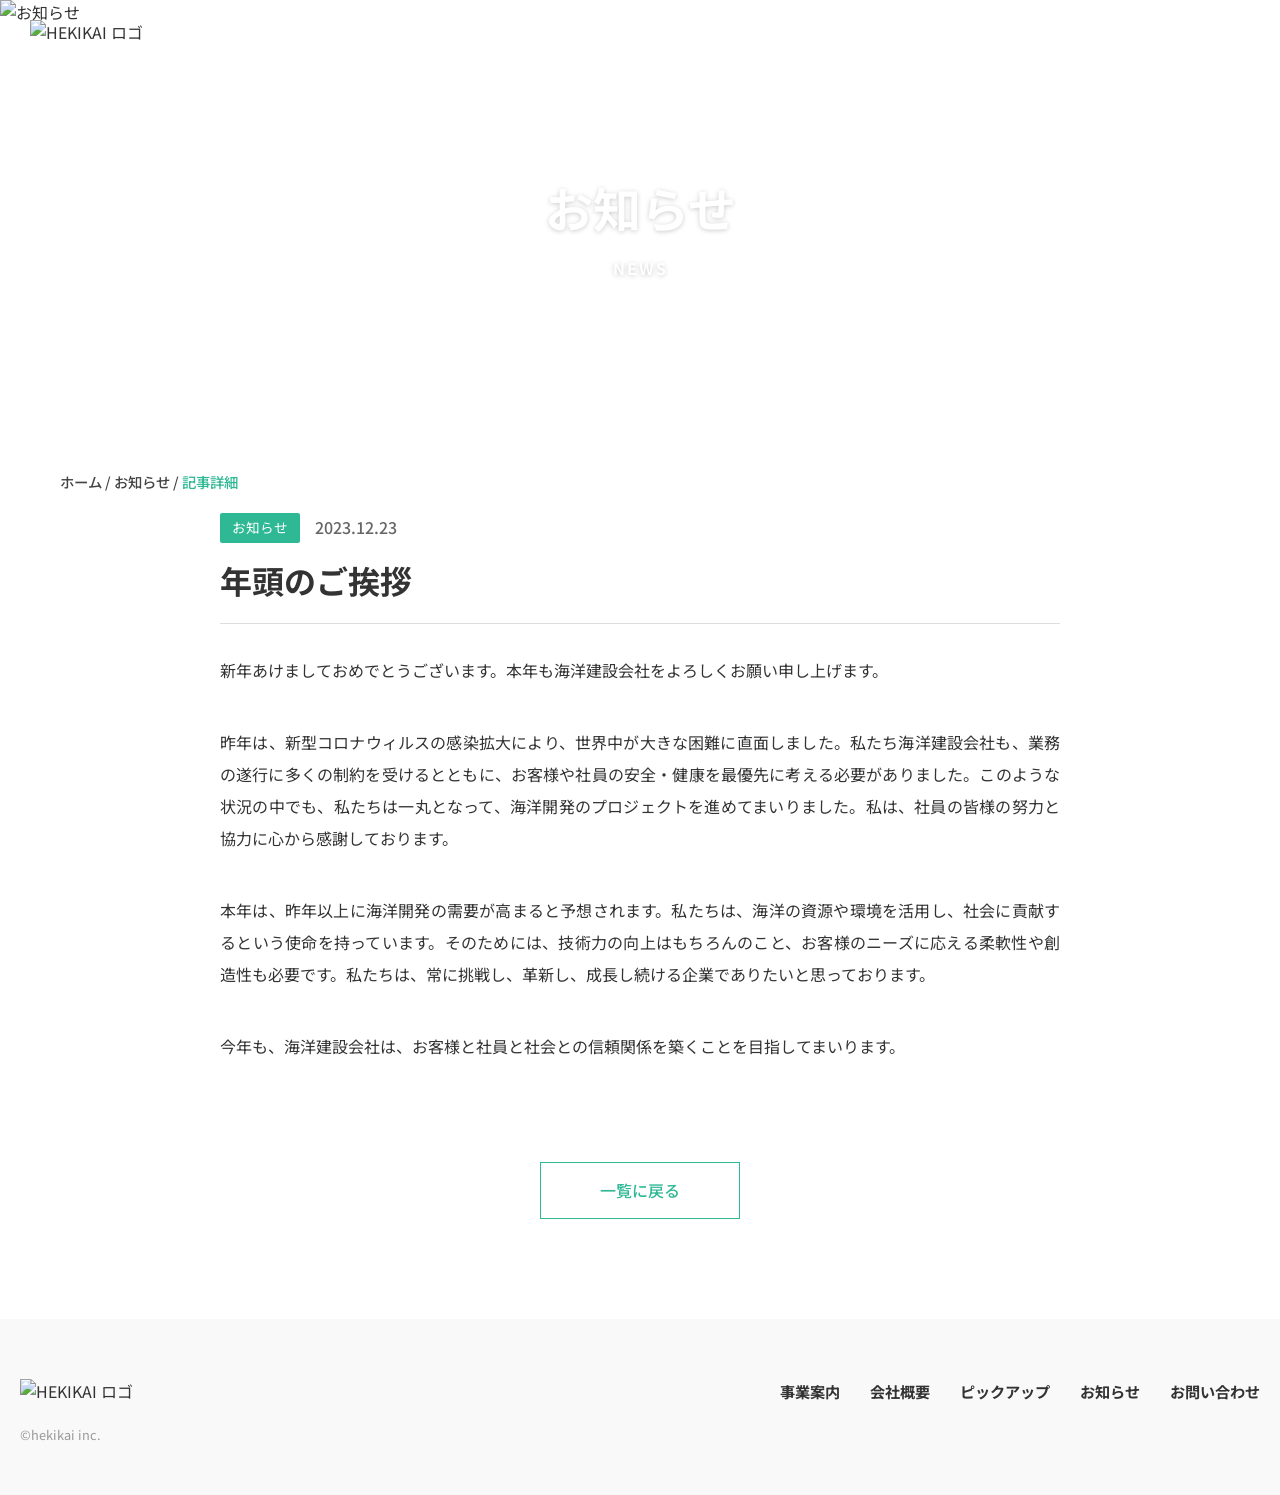
==== article.html @ 515c90c8 "Add files via upload" ====
<!DOCTYPE html>
<html lang="ja">
  <head>
    <meta charset="UTF-8" />
    <meta name="viewport" content="width=device-width, initial-scale=1.0" />
    <title>HEKIKAI - お知らせ詳細</title>
    <link rel="preconnect" href="https://fonts.googleapis.com" />
    <link rel="preconnect" href="https://fonts.gstatic.com" crossorigin />
    <link
      href="https://fonts.googleapis.com/css2?family=Noto+Sans+JP:wght@100..900&display=swap"
      rel="stylesheet"
    />
    <link rel="stylesheet" href="style.css" />
  </head>
  <body>
    <header class="header-wrapper">
      <section class="header-container" id="main-header">
        <div class="header-content">
          <a href="index.html">
            <img class="logo" src="img/logo.png" alt="HEKIKAI ロゴ" />
          </a>
          <input type="checkbox" id="nav-toggle" class="nav-toggle" />
          <label for="nav-toggle" class="hamburger">
            <span></span><span></span><span></span>
          </label>
          <nav id="nav">
            <ul>
              <li><a href="service.html">事業案内</a></li>
              <li><a href="company.html">会社概要</a></li>
              <li><a href="pickup.html">ピックアップ</a></li>
              <li><a href="contact.html">お問い合わせ</a></li>
            </ul>
          </nav>
        </div>
      </section>

      <section class="header-container" id="fixed-header">
        <div class="header-content fixed-header-content">
          <a href="index.html">
            <img class="logo-fixed" src="img/logo.png" alt="HEKIKAI ロゴ" />
          </a>
          <input type="checkbox" id="nav-toggle-fixed" class="nav-toggle" />
          <label for="nav-toggle-fixed" class="hamburger">
            <span></span><span></span><span></span>
          </label>
          <nav id="nav-fixed">
            <ul>
              <li><a href="service.html">事業案内</a></li>
              <li><a href="company.html">会社概要</a></li>
              <li><a href="pickup.html">ピックアップ</a></li>
              <li><a href="contact.html">お問い合わせ</a></li>
            </ul>
          </nav>
        </div>
      </section>

      <section class="other-hero-wrapper">
        <img class="other-hero-img" src="img/hekikai-38.jpg" alt="お知らせ" />
        <h1 data-en="news">お知らせ</h1>
      </section>
    </header>

    <main>
      <section class="hero-bottom">
         <p>
          <a href="index.html">ホーム</a> / 
          <a href="news.html">お知らせ</a> / 
          <span class="trans">記事詳細</span>
        </p>
      </section>

      <section class="article-wrapper">
        <article class="article-container">
          
          <div class="article-header">
            <div class="article-meta">
              <span class="article-tag">お知らせ</span>
              <time class="article-date">2023.12.23</time>
            </div>
            <h1 class="article-title">年頭のご挨拶</h1>
          </div>

          <div class="article-content">
            <p>新年あけましておめでとうございます。本年も海洋建設会社をよろしくお願い申し上げます。</p>
            <p>昨年は、新型コロナウィルスの感染拡大により、世界中が大きな困難に直面しました。私たち海洋建設会社も、業務の遂行に多くの制約を受けるとともに、お客様や社員の安全・健康を最優先に考える必要がありました。このような状況の中でも、私たちは一丸となって、海洋開発のプロジェクトを進めてまいりました。私は、社員の皆様の努力と協力に心から感謝しております。</p>
            <p>本年は、昨年以上に海洋開発の需要が高まると予想されます。私たちは、海洋の資源や環境を活用し、社会に貢献するという使命を持っています。そのためには、技術力の向上はもちろんのこと、お客様のニーズに応える柔軟性や創造性も必要です。私たちは、常に挑戦し、革新し、成長し続ける企業でありたいと思っております。</p>
            <p>今年も、海洋建設会社は、お客様と社員と社会との信頼関係を築くことを目指してまいります。</p>
          </div>
          
        </article>

        <div class="article-footer-btn">
          <a href="news.html" class="btn-white btn-back">一覧に戻る</a>
        </div>
      </section>
    </main>

    <footer>
      <section class="footer-wrapper">
        <div class="footer-left">
          <a href="index.html">
            <img src="img/logo.png" alt="HEKIKAI ロゴ" class="footer-logo" />
          </a>
          <small class="copyright">©hekikai inc.</small>
        </div>
        <div class="footer-right">
          <ul class="footer-list">
            <li><a href="service.html">事業案内</a></li>
            <li><a href="company.html">会社概要</a></li>
            <li><a href="pickup.html">ピックアップ</a></li>
            <li><a href="news.html">お知らせ</a></li>
            <li><a href="contact.html">お問い合わせ</a></li>
          </ul>
        </div>
      </section>
    </footer>
    <script src="https://code.jquery.com/jquery-3.7.1.min.js"></script>
    <script src="app.js"></script>
  </body>
</html>
---- style.css ----
@charset "UTF-8";

/* ====================================
   1. Base & Reset
   ==================================== */
* {
  box-sizing: border-box;
  margin: 0;
  padding: 0;
}

body {
  font-family: "Noto Sans JP", sans-serif;
  color: #333;
  line-height: 1.6;
  overflow-x: hidden;
  width: 100%;
  -webkit-text-size-adjust: 100%;
}

a {
  color: inherit;
  text-decoration: none;
  transition: opacity 0.3s;
}

a:hover {
  opacity: 0.7;
}

img {
  width: 100%;
  height: auto;
  vertical-align: bottom;
}

ul,
ol {
  list-style: none;
}

/* 共通ユーティリティ（視認性向上版） */
.trans,
.service-item-title,
.company-title::after,
.news-tag,
.pickup-tag,
.feature-item .sub {
  color: #2eb894; /* 視認性の高い濃いめのエメラルドグリーン */
}

.trans-white,
.service-greenbox h2,
.service-greenbox .service-item-subtitle,
.service-greenbox .service-item-text,
.pickup-title,
.hero-wrapper h1,
.other-hero-wrapper h1 {
  color: #fff;
  text-shadow: 0 1px 5px rgba(0, 0, 0, 0.2);
}

.number {
  font-size: 2.8rem;
  margin-right: 15px;
  line-height: 1;
  font-family: sans-serif;
}

.news-date,
.pickup-date,
.service-item-since,
.hero-bottom {
  color: #444 !important;
  font-weight: 500;
}

/* ボタン共通 */
.btn-white,
.btn-green {
  display: inline-flex;
  align-items: center;
  justify-content: center;
  font-size: 1rem;
  font-weight: 500;
  padding: 15px 0;
  text-transform: uppercase;
  width: 200px;
  margin-top: 20px;
  cursor: pointer;
  transition: all 0.3s;
}

.btn-white {
  color: #2eb894;
  background: #fff;
  border: 1px solid #2eb894;
}
.btn-white:hover {
  background: #2eb894;
  color: #fff;
}

.btn-green {
  background: #2eb894;
  color: #fff;
  border: 1px solid #2eb894;
}
.btn-green:hover {
  background: #fff;
  color: #2eb894;
}

/* アニメーション用クラス */
.fade-in {
  opacity: 0;
  transform: translateY(30px);
  transition:
    opacity 1s ease,
    transform 1s ease;
}
.main-fade-in {
  transform: translateX(-30px);
}
.right-fade-in {
  transform: translateX(30px);
}
.fade-in.show {
  opacity: 1;
  transform: translate(0, 0);
}

/* SP/PC 表示切り替え */
.sp-only {
  display: none;
}
.pc-only {
  display: block;
}

/* ====================================
   2. Header & Navigation
   ==================================== */
.header-wrapper {
  position: relative;
  width: 100%;
}
.header-wrapper:not(.full-height) {
  height: auto;
}
.header-wrapper.full-height {
  height: 100vh;
  overflow: hidden;
}

.header-container {
  width: 100%;
  z-index: 10;
}
#main-header .header-content {
  position: absolute;
  top: 0;
  left: 0;
  width: 100%;
  padding: 20px 30px;
  display: flex;
  justify-content: space-between;
  align-items: center;
  z-index: 20;
}

.logo {
  width: 180px;
}
.header-container nav ul {
  display: flex;
  gap: 40px;
  font-weight: 700;
  color: #fff;
}

/* 追従ヘッダー */
#fixed-header {
  position: fixed;
  top: 0;
  left: 0;
  width: 100%;
  height: 60px;
  background-color: #fff;
  transform: translateY(-100%);
  opacity: 0;
  transition: all 0.3s ease;
  z-index: 100;
  box-shadow: 0 2px 5px rgba(0, 0, 0, 0.1);
}
.fixed-header-content {
  display: flex;
  justify-content: space-between;
  align-items: center;
  padding: 0 30px;
  height: 100%;
}
.logo-fixed {
  height: 40px;
  width: auto;
}
#fixed-header nav ul {
  color: #000;
}

/* ハンバーガー */
.nav-toggle {
  display: none;
}
.hamburger {
  display: none;
  flex-direction: column;
  justify-content: space-between;
  width: 30px;
  height: 22px;
  cursor: pointer;
  z-index: 1001;
}
.hamburger span {
  display: block;
  height: 2px;
  width: 100%;
  background-color: #fff;
  transition: all 0.4s;
}
#fixed-header .hamburger span {
  background-color: #000;
}

/* ====================================
   3. Hero Sections
   ==================================== */
.hero-slider,
.hero-item {
  width: 100%;
  height: 100vh;
}
.hero-img {
  width: 100%;
  height: 100%;
  background-size: cover;
  background-position: center;
  transform: scale(1.2);
  transition: transform 6s linear;
}
.hero-slider .slick-current .hero-img {
  transform: scale(1);
}

.hero-wrapper h1 {
  position: absolute;
  top: 50%;
  left: 10%;
  transform: translateY(-50%);
  font-size: 5rem;
  z-index: 5;
  pointer-events: none;
  line-height: 1.2;
}
.hero-wrapper h1::after {
  content: attr(data-en);
  display: block;
  font-size: 1.8rem;
  margin-top: 20px;
  letter-spacing: 2px;
  text-transform: uppercase;
}

.other-hero-wrapper {
  position: relative;
  width: 100%;
  height: 50vh;
  overflow: hidden;
}
.other-hero-img {
  width: 100%;
  height: 100%;
  object-fit: cover;
}
.other-hero-wrapper h1 {
  position: absolute;
  top: 50%;
  left: 50%;
  transform: translate(-50%, -50%);
  font-size: 3rem;
  text-align: center;
  width: 100%;
}
.other-hero-wrapper h1::after {
  content: attr(data-en);
  display: block;
  font-size: 1rem;
  margin-top: 10px;
  letter-spacing: 2px;
  text-transform: uppercase;
}

.hero-bottom {
  max-width: 1200px;
  margin: 20px auto;
  padding: 0 20px;
  font-size: 0.9rem;
}

/* ====================================
   4. Index Page Styles
   ==================================== */
.top-animation {
  position: fixed;
  top: 0;
  left: 0;
  width: 100%;
  height: 100vh;
  background: rgba(83, 208, 168, 1);
  z-index: 9999;
  display: flex;
  justify-content: center;
  align-items: center;
}
.top-animation img {
  width: 150px;
}

.main-news-wrapper {
  position: relative;
  z-index: 2;
  margin-top: -50px;
}
.main-news-container {
  display: flex;
  background: rgba(95, 253, 203, 0.9);
  align-items: center;
  color: #fff;
  max-width: 1300px;
  margin: 0 auto;
}
.main-news-header {
  background: rgba(95, 253, 203, 1);
  padding: 30px 50px;
  min-width: 250px;
}
.main-news-header h2 {
  font-size: 2rem;
  text-transform: uppercase;
  color: #fff;
}
.main-news-header h2::after {
  content: attr(data-ja);
  display: block;
  font-size: 1rem;
  margin-top: 5px;
}

.main-news-body {
  flex: 1;
  min-width: 0;
  padding: 20px;
}
.main-news-list {
  display: flex !important;
  align-items: center;
  gap: 20px;
  font-size: 1rem;
}
.news-tag {
  background: #fff;
  padding: 2px 15px;
  border-radius: 4px;
  font-size: 0.9rem;
  white-space: nowrap;
}
.news-text a {
  color: #333;
  text-decoration: underline;
}

.main-news-controls {
  display: flex;
  align-items: center;
  background: #fff;
  height: auto;
}
.main-news-arrow {
  display: flex;
  gap: 2px;
}
.prev-arrow,
.next-arrow {
  width: 50px;
  cursor: pointer;
}
.main-news-btn {
  width: 100px;
  height: 50px;
  border: none;
  border-left: 1px solid #eee;
  margin-top: 0;
  display: flex;
  align-items: center;
  justify-content: center;
}

/* Intro */
.main-intro-container {
  max-width: 1200px;
  margin: 100px auto;
  display: flex;
  align-items: center;
  gap: 50px;
  padding: 0 30px;
}
.main-intro-text,
.main-intro-image {
  width: 50%;
}
.main-intro-text h2 {
  font-size: 2rem;
  line-height: 1.6;
  margin-bottom: 40px;
}

/* Service (Index) */
.main-service-wrapper {
  max-width: 1200px;
  margin: 0 auto 80px;
  display: flex;
  align-items: center;
  gap: 50px;
  padding: 0 30px;
}
.main-service-header,
.main-service-list-container {
  width: 50%;
}
.main-service-title {
  font-size: 3.5rem;
  text-transform: uppercase;
  margin-bottom: 20px;
  line-height: 1;
}
.main-service-title::after {
  content: attr(data-ja);
  display: block;
  font-size: 1.2rem;
  margin-top: 10px;
}
.service-list li {
  border-bottom: 1px solid #eee;
}
.service-list a {
  display: block;
  padding: 20px 0;
  font-size: 1.5rem;
  color: #1b2b44;
  position: relative;
}
.service-list a::after {
  content: "→";
  position: absolute;
  right: 0;
  opacity: 0;
  transition: opacity 0.3s;
}
.service-list a:hover {
  color: #2eb894;
  padding-left: 10px;
}
.service-list a:hover::after {
  opacity: 1;
}

.main-service-features {
  background: #f9f9f9;
  padding: 80px 20px;
}
.features-grid {
  max-width: 1200px;
  margin: 0 auto;
  display: grid;
  grid-template-columns: repeat(3, 1fr);
  gap: 40px;
}
.feature-item {
  text-align: center;
  background: #fff;
  padding: 40px 20px;
  border-radius: 8px;
  box-shadow: 0 5px 15px rgba(0, 0, 0, 0.05);
}
.feature-item .icon {
  width: 80px;
  height: 80px;
  margin-bottom: 20px;
}
.feature-item .sub {
  font-size: 1.2rem;
  margin-bottom: 20px;
}

/* Works (Index) */
.main-works {
  max-width: 1200px;
  margin: 0 auto 150px;
  padding: 0 30px;
}
.main-works-slide {
  position: relative;
  padding-bottom: 50px;
  outline: none;
}
.work-img-box {
  width: 75%;
  height: 500px;
}
.work-img-box img {
  width: 100%;
  height: 100%;
  object-fit: cover;
}
.work-content-box {
  position: absolute;
  top: 50%;
  right: 0;
  transform: translateY(-50%);
  width: 45%;
  background: #fff;
  padding: 50px;
  box-shadow: 0 10px 40px rgba(0, 0, 0, 0.1);
}
.work-content-box h2 {
  font-size: 2rem;
  color: #2eb894;
  text-transform: uppercase;
  margin-bottom: 10px;
}
.work-content-box h2::after {
  content: attr(data-ja);
  display: block;
  font-size: 1rem;
  color: #333;
}
.work-content-box h3 {
  font-size: 1.5rem;
  margin-bottom: 20px;
}
.main-works-slider .slick-dots {
  bottom: -30px;
  text-align: left;
}

/* Pickup (Index) */
.main-pickup {
  background: rgb(113, 233, 197);
  padding: 100px 20px;
  text-align: center;
}
.main-pickup-container {
  max-width: 1200px;
  margin: 0 auto;
}
.pickup-title {
  font-size: 3rem;
  text-transform: uppercase;
  margin-bottom: 50px;
}
.pickup-title::after {
  content: attr(data-ja);
  display: block;
  font-size: 1.2rem;
  margin-top: 10px;
}
.pickup-grid {
  display: grid;
  grid-template-columns: repeat(3, 1fr);
  gap: 30px;
  margin-bottom: 60px;
}
.pickup-item {
  background: #fff;
  display: block;
  transition: transform 0.3s;
  height: 100%;
  text-align: left;
  box-shadow: 0 5px 15px rgba(0, 0, 0, 0.1);
}
.pickup-item:hover {
  transform: translateY(-10px);
}
.pickup-img {
  height: 200px;
  overflow: hidden;
}
.pickup-img img {
  height: 100%;
  object-fit: cover;
}
.pickup-info {
  padding: 20px;
}
.pickup-tag {
  background: #2eb894;
  color: #fff;
  font-size: 0.8rem;
  padding: 2px 10px;
  display: inline-block;
  margin-bottom: 10px;
}
.pickup-text {
  font-size: 1rem;
  font-weight: 700;
  color: #333;
}

/* ====================================
   5. Service Page
   ==================================== */
.service-wrapper {
  width: 100%;
  overflow: hidden;
}
.service-container {
  max-width: 1100px;
  margin: 80px auto;
  padding: 0 20px;
  display: flex;
  justify-content: space-between;
  align-items: center;
  gap: 50px;
}
.service-img-box,
.service-text-box {
  width: 48%;
}
.service-img-box img {
  box-shadow: 0 5px 15px rgba(0, 0, 0, 0.1);
}
.service-text-box h2 {
  font-size: 1.8rem;
  margin-bottom: 20px;
  display: flex;
  align-items: center;
}
.service-item-title {
  font-size: 2.2rem;
  text-transform: uppercase;
  margin-bottom: 10px;
}
.service-item-title::after {
  content: attr(data-ja);
  display: block;
  font-size: 1rem;
  color: #333;
  margin-top: 5px;
}
.service-item-subtitle {
  font-size: 1.2rem;
  font-weight: 700;
  margin-bottom: 15px;
}
.white-box {
  background: #fff;
  padding: 40px;
  box-shadow: 0 10px 30px rgba(0, 0, 0, 0.05);
}
.service-greenbox {
  position: relative;
  background: rgb(113, 233, 197);
  width: 100vw;
  margin-left: calc(50% - 50vw);
  padding: 60px 0;
}
.service-greenbox h2,
.service-greenbox .service-item-subtitle,
.service-greenbox .service-item-text {
  color: #333;
  text-shadow: none;
}

/* ====================================
   6. Company Page
   ==================================== */
.main-company {
  max-width: 1200px;
  margin: 0 auto 100px;
  padding: 0 30px;
}
.greeting-container {
  display: flex;
  align-items: center;
  gap: 50px;
  margin-bottom: 120px;
}
.greeting-text {
  width: 55%;
}
.greeting-image {
  width: 45%;
}
.company-title {
  font-size: 3rem;
  text-transform: uppercase;
  margin-bottom: 20px;
  line-height: 1;
}
.company-title::after {
  content: attr(data-ja);
  display: block;
  font-size: 1.2rem;
  margin-top: 10px;
}
.greeting-catch {
  font-size: 1.8rem;
  margin-bottom: 30px;
  line-height: 1.6;
}
.company-info-section {
  display: flex;
  margin-bottom: 100px;
  border-top: 1px solid #333;
  padding-top: 60px;
}
.company-section-title {
  width: 40%;
}
.company-list-wrapper {
  width: 60%;
}
.dl-row {
  display: flex;
  border-bottom: 1px solid #ddd;
  padding: 20px 0;
}
.dl-row dt {
  width: 30%;
  font-weight: 700;
}
.dl-row dd {
  width: 70%;
}

/* ====================================
   7. Pickup Page
   ==================================== */
.pickup-page-bg {
  background: rgb(113, 233, 197);
  padding-bottom: 50px;
}
.pickup-page-bg .hero-bottom {
  color: #fff;
}
.pickup-filter-list {
  display: flex;
  justify-content: center;
  gap: 20px;
  margin-bottom: 50px;
}
.pickup-filter-list li {
  background: #fff;
  color: #2eb894;
  padding: 10px 30px;
  cursor: pointer;
  border: 1px solid #fff;
  transition: all 0.3s;
}
.pickup-filter-list li:hover,
.pickup-filter-list li.active {
  background: #2eb894;
  color: #fff;
  border: 1px solid #fff;
}
.pagination {
  display: flex;
  justify-content: center;
  gap: 10px;
  margin-top: 50px;
}
.pagination a {
  width: 40px;
  height: 40px;
  display: flex;
  justify-content: center;
  align-items: center;
  background: #fff;
  color: #2eb894;
  font-weight: 700;
  transition: background 0.3s;
}
.pagination a:hover,
.pagination a.active {
  background: #333;
  color: #fff;
}

/* ====================================
   8. News Archive Page
   ==================================== */
.news-wrapper {
  max-width: 1000px;
  margin: 0 auto 100px;
  padding: 0 20px;
}
.news-archive-list {
  border-top: 2px solid #2eb894;
  margin-bottom: 60px;
}
.news-archive-item {
  border-bottom: 1px solid #ddd;
}
.news-archive-item a {
  display: flex;
  align-items: center;
  padding: 25px 10px;
  color: #333;
  transition: background-color 0.3s;
}
.news-archive-item a:hover {
  background-color: #eafbf6;
  color: #111;
}
.news-meta {
  display: flex;
  align-items: center;
  width: 250px;
  flex-shrink: 0;
}
.news-archive-item .news-tag {
  margin-right: 15px;
  min-width: 100px;
  text-align: center;
}
.news-title {
  font-size: 1.1rem;
  font-weight: 500;
  line-height: 1.6;
}

/* ====================================
   9. Blog & Article Detail
   ==================================== */
.blog-wrapper,
.article-wrapper {
  padding: 0 20px 100px;
}
.blog-container,
.article-container {
  max-width: 840px;
  margin: 0 auto;
}
.blog-header,
.article-header {
  margin-bottom: 30px;
  border-bottom: 1px solid #ddd;
  padding-bottom: 20px;
}
.blog-meta,
.article-meta {
  display: flex;
  align-items: center;
  gap: 15px;
  margin-bottom: 15px;
}
.blog-tag,
.article-tag {
  background: #2eb894;
  color: #fff;
  font-size: 0.85rem;
  padding: 4px 12px;
  border-radius: 2px;
}
.blog-date,
.article-date {
  color: #666;
  font-family: "Noto Sans JP", sans-serif;
  font-weight: 500;
}
.blog-title,
.article-title {
  font-size: 2rem;
  line-height: 1.4;
  font-weight: 700;
  color: #333;
}
.blog-hero-image {
  margin-bottom: 50px;
}
.blog-hero-image img {
  border-radius: 4px;
}
.blog-content p,
.article-content p {
  font-size: 1rem;
  line-height: 2;
  margin-bottom: 40px;
  text-align: justify;
}
.blog-content h3 {
  font-size: 1.5rem;
  margin: 60px 0 30px;
  padding-left: 15px;
  border-left: 5px solid #2eb894;
  line-height: 1.2;
}
.blog-footer-btn,
.article-footer-btn {
  text-align: center;
  margin-top: 80px;
}

/* ====================================
   10. Contact Page
   ==================================== */
.contact-wrapper {
  max-width: 800px;
  margin: 60px auto 100px;
  padding: 0 20px;
}
.contact-row {
  display: flex;
  align-items: center;
  border-bottom: 1px solid #ddd;
  padding: 25px 0;
}
.contact-row:last-of-type {
  border-bottom: none;
  align-items: flex-start;
}
.contact-row dt {
  width: 35%;
  font-weight: 700;
  display: flex;
  align-items: center;
  flex-wrap: wrap;
  gap: 10px;
}
.contact-row dd {
  width: 65%;
}
.badge-required {
  background: #f68e06;
  color: #fff;
  font-size: 0.75rem;
  padding: 2px 8px;
  border-radius: 4px;
}
.badge-optional {
  background: #fff;
  color: #333;
  border: 1px solid #333;
  font-size: 0.75rem;
  padding: 1px 7px;
  border-radius: 4px;
}
.form-control {
  width: 100%;
  padding: 10px;
  border: 1px solid #ccc;
  background: #f9f9f9;
  font-size: 1rem;
  border-radius: 4px;
}
textarea.form-control {
  resize: vertical;
}
.contact-btn-area {
  margin-top: 40px;
  text-align: center;
}
.contact-submit-btn {
  width: 300px;
  font-size: 1.2rem;
  cursor: pointer;
  border: none;
}

/* ====================================
   11. Footer
   ==================================== */
footer {
  background-color: #f9f9f9;
  padding: 60px 0 20px;
}
.footer-wrapper {
  max-width: 1300px;
  margin: 0 auto;
  padding: 0 20px;
  display: flex;
  justify-content: space-between;
  align-items: flex-start;
  flex-wrap: wrap;
}
.footer-left {
  margin-bottom: 30px;
}
.footer-logo {
  width: 150px;
  margin-bottom: 20px;
}
.copyright {
  display: block;
  font-size: 0.8rem;
  color: #999;
}
.footer-right {
  width: auto;
}
.footer-list {
  display: flex;
  gap: 30px;
}
.footer-list li a {
  font-size: 0.95rem;
  font-weight: 700;
  color: #333;
}
.footer-list li a:hover {
  color: #2eb894;
}

/* ====================================
   12. Media Queries (レスポンシブ集約)
   ==================================== */

/* タブレット・スマホ全般 (980px以下) */
@media (max-width: 980px) {
  .sp-only {
    display: block;
  }
  .pc-only {
    display: none;
  }

  /* Header & Nav */
  .hamburger {
    display: flex;
  }
  .logo {
    width: 140px;
  }
  #nav,
  #nav-fixed {
    position: fixed;
    top: 0;
    right: -100%;
    width: 80%;
    height: 100vh;
    background-color: rgba(0, 0, 0, 0.95);
    display: flex;
    justify-content: center;
    align-items: center;
    transition: right 0.4s ease;
    z-index: 1000;
  }
  #nav-fixed {
    background-color: rgba(95, 253, 203, 0.98);
  }
  .nav-toggle:checked ~ #nav,
  .nav-toggle:checked ~ #nav-fixed {
    right: 0;
  }
  .nav-toggle:checked + .hamburger span:nth-child(1) {
    transform: rotate(45deg) translateY(6px);
  }
  .nav-toggle:checked + .hamburger span:nth-child(2) {
    opacity: 0;
  }
  .nav-toggle:checked + .hamburger span:nth-child(3) {
    transform: rotate(-45deg) translateY(-6px);
  }
  .header-container nav ul {
    flex-direction: column;
    text-align: center;
    gap: 30px;
  }
  #nav ul li a {
    font-size: 1.2rem;
  }
  .logo-fixed {
    height: 30px;
  }

  /* Hero */
  .hero-wrapper h1 {
    font-size: 2.5rem;
    left: 5%;
    width: 90%;
  }
  .other-hero-wrapper {
    height: 40vh;
  }
  .other-hero-wrapper h1 {
    font-size: 2rem;
  }

  /* Index Page */
  .main-news-wrapper {
    margin-top: 0;
  }
  .main-news-container {
    flex-direction: column;
    width: 100%;
  }
  .main-news-header {
    padding: 15px;
    text-align: center;
    width: 100%;
  }
  .main-news-header h2 {
    font-size: 1.5rem;
  }
  .main-news-body {
    width: 100%;
  }
  .main-news-list {
    flex-direction: column;
    align-items: flex-start;
    gap: 5px;
  }
  .main-news-controls {
    width: 100%;
    justify-content: center;
  }
  .main-news-arrow,
  .main-news-btn {
    width: 33.3%;
    justify-content: center;
    border: 1px solid #eee;
  }
  .main-intro-container {
    flex-direction: column-reverse;
    margin: 60px auto;
    gap: 30px;
  }
  .main-intro-text,
  .main-intro-image {
    width: 100%;
  }
  .main-service-wrapper {
    flex-direction: column;
    padding: 0 20px;
    gap: 20px;
  }
  .main-service-header,
  .main-service-list-container {
    width: 100%;
  }
  .main-service-header .main-service-title {
    font-size: 2.5rem;
    margin-bottom: 20px;
  }
  .features-grid,
  .pickup-grid {
    grid-template-columns: 1fr;
    gap: 30px;
  }
  .main-works {
    margin-bottom: 80px;
  }
  .work-img-box {
    width: 100%;
    height: 250px;
  }
  .work-content-box {
    position: relative;
    width: 100%;
    top: 0;
    transform: none;
    padding: 30px 20px;
    box-shadow: none;
    background: #f4f4f4;
  }

  /* Service Page */
  .service-container {
    flex-direction: column;
    gap: 30px;
    margin: 60px auto;
  }
  .reverse-layout .service-img-box {
    order: 1;
  }
  .reverse-layout .service-text-box {
    order: 2;
  }
  .service-img-box,
  .service-text-box {
    width: 100%;
  }
  .white-box {
    padding: 30px;
  }

  /* Company Page */
  .greeting-container {
    flex-direction: column;
    gap: 30px;
    margin-bottom: 60px;
  }
  .greeting-text,
  .greeting-image {
    width: 100%;
  }
  .greeting-catch {
    font-size: 1.4rem;
  }
  .company-info-section {
    flex-direction: column;
    padding-top: 30px;
  }
  .company-section-title,
  .company-list-wrapper {
    width: 100%;
  }
  .company-section-title {
    margin-bottom: 20px;
  }

  /* Contact Page */
  .contact-row {
    flex-direction: column;
    align-items: flex-start;
    gap: 10px;
  }
  .contact-row dt,
  .contact-row dd {
    width: 100%;
  }
  .contact-submit-btn {
    width: 100%;
  }

  /* Pickup Page */
  .pickup-filter-list {
    flex-direction: column;
    padding: 0 40px;
    text-align: center;
  }

  /* Footer */
  .footer-wrapper {
    flex-direction: column;
    align-items: center;
    text-align: center;
  }
  .footer-right {
    width: 100%;
  }
  .footer-list {
    flex-wrap: wrap;
    justify-content: center;
    gap: 15px 20px;
  }
}

/* スマホ中サイズ (768px以下) */
@media (max-width: 768px) {
  /* News Archive */
  .news-archive-item a {
    flex-direction: column;
    align-items: flex-start;
    padding: 20px 0;
  }
  .news-meta {
    width: 100%;
    margin-bottom: 10px;
  }
  .news-title {
    font-size: 1rem;
  }

  /* Blog & Article Detail */
  .blog-title,
  .article-title {
    font-size: 1.5rem;
  }
  .blog-hero-image {
    margin-bottom: 30px;
  }
  .blog-content p,
  .article-content p {
    font-size: 0.95rem;
    margin-bottom: 20px;
  }
  .blog-content h3 {
    font-size: 1.3rem;
    margin: 40px 0 20px;
  }
  .blog-footer-btn,
  .article-footer-btn {
    margin-top: 60px;
  }
}

/* スマホ小サイズ (480px以下 / 320px対応) */
@media (max-width: 480px) {
  /* Hero Overlap Fix */
  .other-hero-wrapper {
    height: 50vh;
    min-height: 350px;
  }
  .other-hero-wrapper h1 {
    font-size: 2rem;
    width: 90%;
    line-height: 1.3;
  }

  .logo {
    width: 100px;
  }
  .logo-fixed {
    height: 30px;
  }
  .hero-wrapper h1 {
    font-size: 2.5rem;
  }
  .service-item-title,
  .company-title {
    font-size: 1.8rem;
  }
  .number {
    font-size: 2rem;
  }
  .service-item-text,
  .main-text {
    font-size: 0.95rem;
  }
  .pickup-tag {
    font-size: 0.7rem;
  }
}
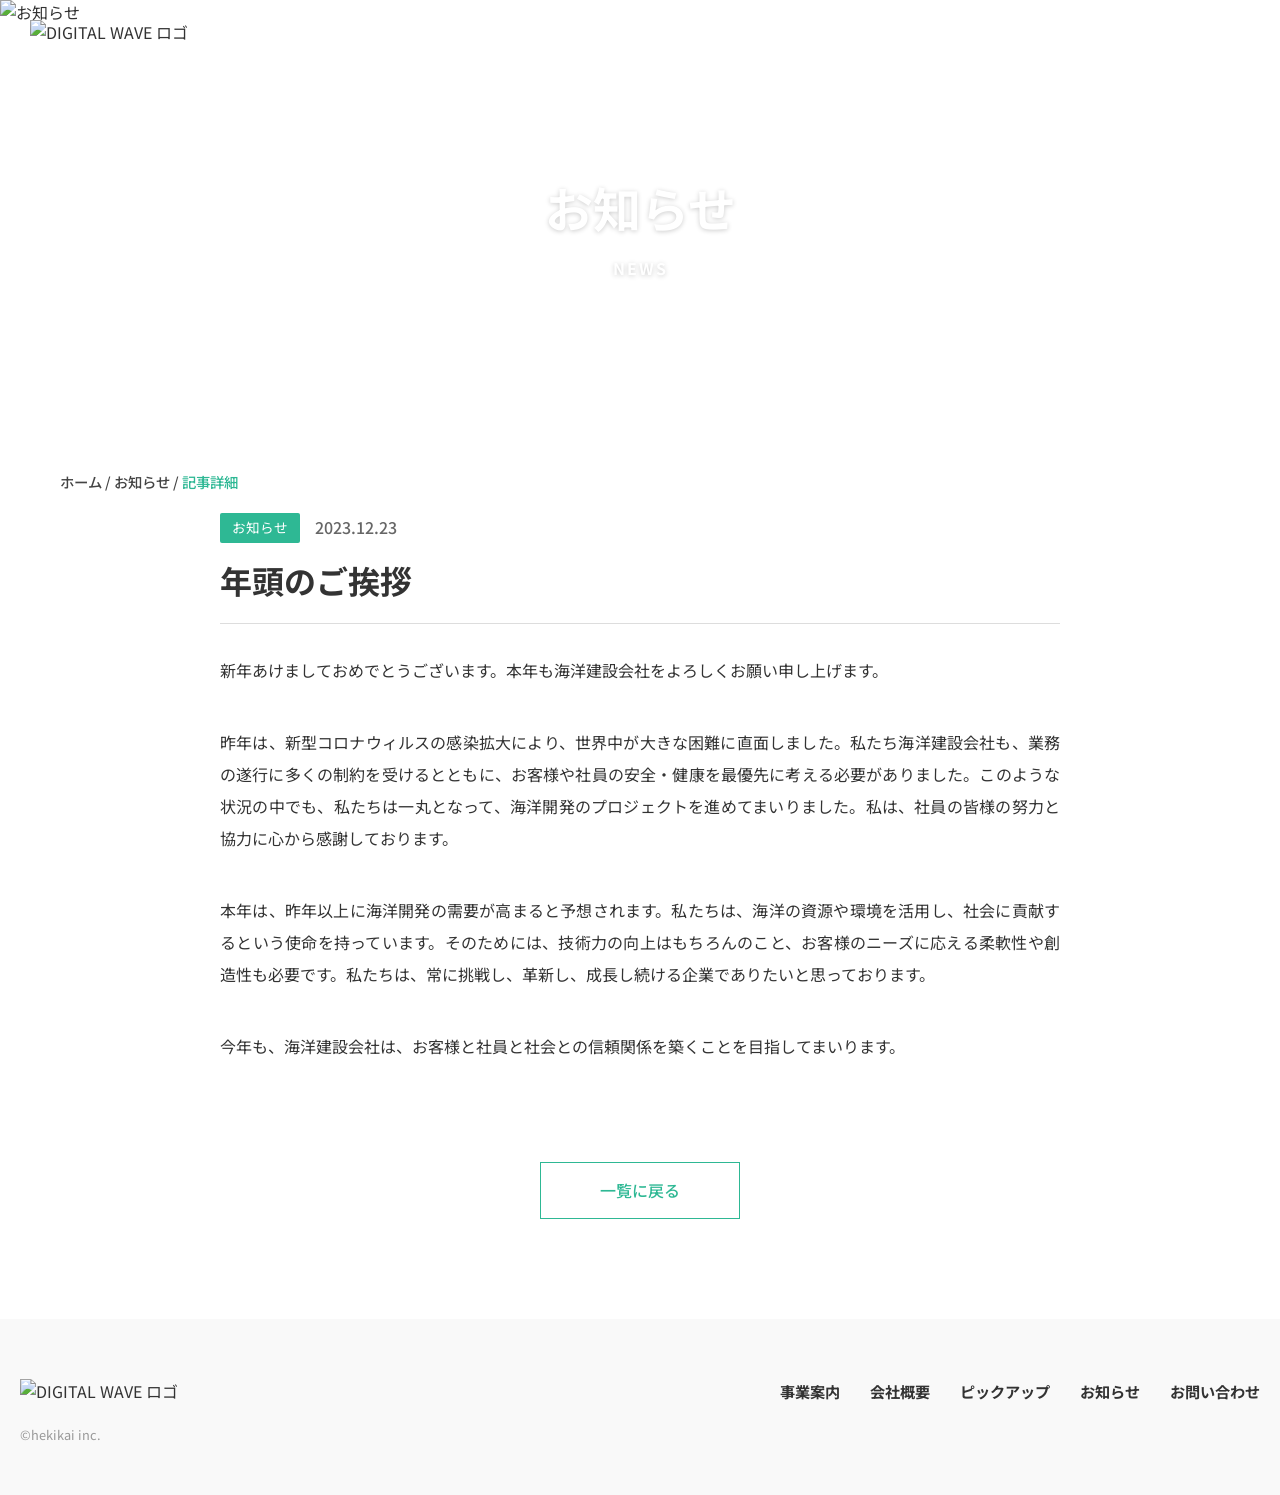
==== commit 2106a820: "Add files via upload" ====
--- a/article.html
+++ b/article.html
@@ -3,7 +3,7 @@
   <head>
     <meta charset="UTF-8" />
     <meta name="viewport" content="width=device-width, initial-scale=1.0" />
-    <title>HEKIKAI - お知らせ詳細</title>
+    <title>DIGITAL WAVE建設 - お知らせ詳細</title>
     <link rel="preconnect" href="https://fonts.googleapis.com" />
     <link rel="preconnect" href="https://fonts.gstatic.com" crossorigin />
     <link
@@ -17,7 +17,7 @@
       <section class="header-container" id="main-header">
         <div class="header-content">
           <a href="index.html">
-            <img class="logo" src="img/logo.png" alt="HEKIKAI ロゴ" />
+            <img class="logo" src="img/newlogo.png" alt="DIGITAL WAVE ロゴ" />
           </a>
           <input type="checkbox" id="nav-toggle" class="nav-toggle" />
           <label for="nav-toggle" class="hamburger">
@@ -37,7 +37,7 @@
       <section class="header-container" id="fixed-header">
         <div class="header-content fixed-header-content">
           <a href="index.html">
-            <img class="logo-fixed" src="img/logo.png" alt="HEKIKAI ロゴ" />
+            <img class="logo-fixed" src="img/newlogo.png" alt="DIGITAL WAVE ロゴ" />
           </a>
           <input type="checkbox" id="nav-toggle-fixed" class="nav-toggle" />
           <label for="nav-toggle-fixed" class="hamburger">
@@ -99,7 +99,7 @@
       <section class="footer-wrapper">
         <div class="footer-left">
           <a href="index.html">
-            <img src="img/logo.png" alt="HEKIKAI ロゴ" class="footer-logo" />
+            <img src="img/newlogo.png" alt="DIGITAL WAVE ロゴ" class="footer-logo" />
           </a>
           <small class="copyright">©hekikai inc.</small>
         </div>
--- a/style.css
+++ b/style.css
@@ -316,7 +316,7 @@
   left: 0;
   width: 100%;
   height: 100vh;
-  background: rgba(83, 208, 168, 1);
+  background: rgb(157, 240, 214);
   z-index: 9999;
   display: flex;
   justify-content: center;
